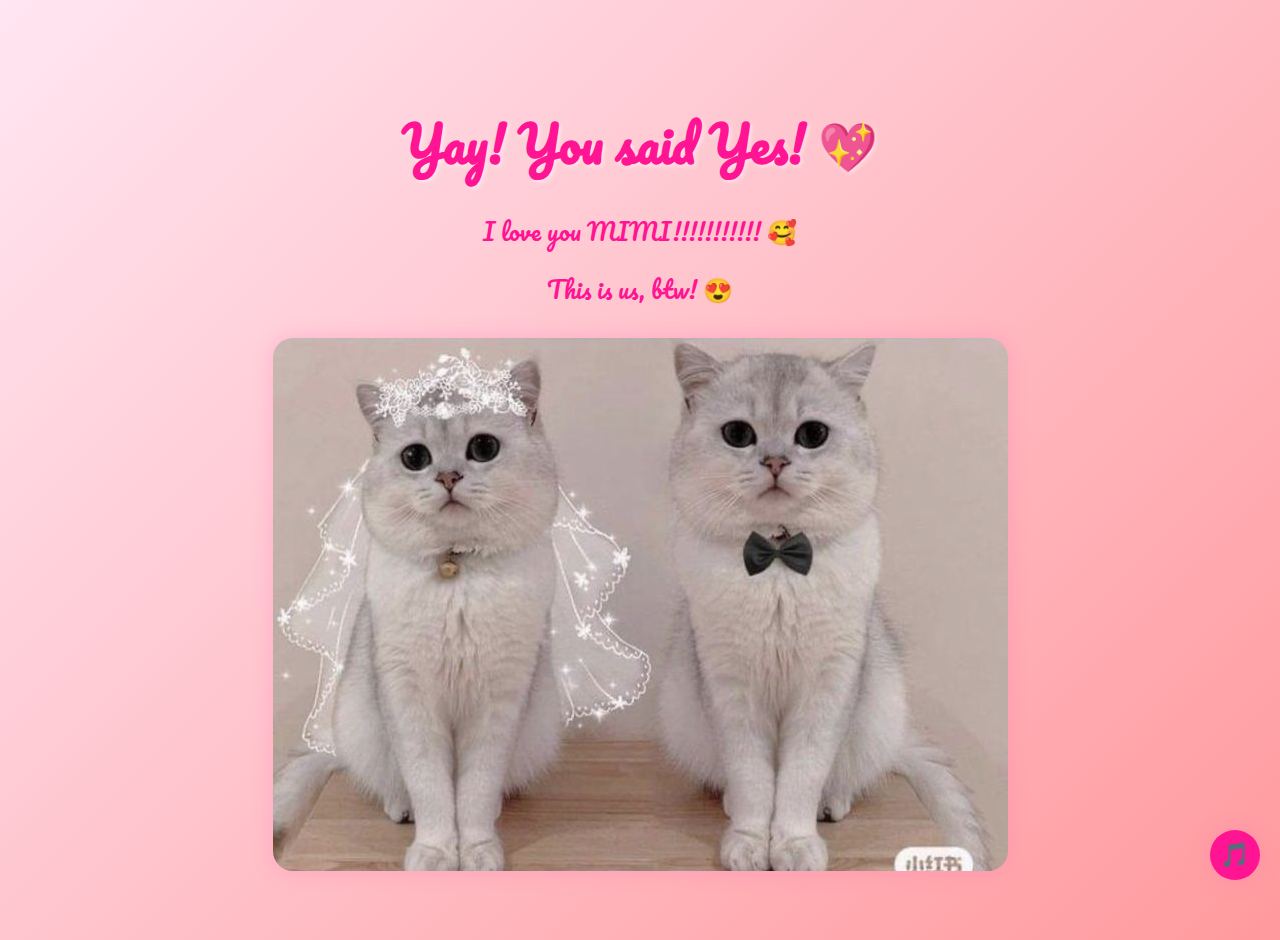
==== newpage.html @ 92f3af92 "Add files via upload" ====
<!DOCTYPE html>
<html lang="en">
<head>
    <meta charset="UTF-8">
    <meta name="viewport" content="width=device-width, initial-scale=1.0">
    <title>My Love</title>
    <link rel="stylesheet" href="https://fonts.googleapis.com/css2?family=Pacifico&display=swap">
    <style>
        :root {
            --soft-pink: #ffe6f2;
            --dark-pink: #ff1493;
        }

        body {
            margin: 0;
            min-height: 100vh;
            display: flex;
            flex-direction: column;
            justify-content: center;
            align-items: center;
            background: linear-gradient(135deg, var(--soft-pink) 0%, #ff9a9e 100%);
            font-family: 'Pacifico', cursive;
            text-align: center;
            color: var(--dark-pink);
            padding: 20px; /* Added padding for mobile */
        }

        h1 {
            font-size: 2.5rem; /* Adjusted for mobile */
            text-shadow: 2px 2px 4px rgba(255, 255, 255, 0.5);
            margin-bottom: 1rem;
        }

        p {
            font-size: 1.25rem; /* Adjusted for mobile */
            margin: 0.5rem 0;
        }

        img {
            max-width: 100%; /* Adjusted for mobile */
            height: auto;
            border-radius: 20px;
            box-shadow: 0 0 20px rgba(255, 105, 180, 0.3);
            margin-top: 20px;
        }

        /* Music control button styling */
        .music-control {
            position: fixed;
            bottom: 20px;
            right: 20px;
            background: var(--dark-pink);
            color: white;
            border: none;
            border-radius: 50%;
            width: 50px;
            height: 50px;
            font-size: 1.5rem;
            cursor: pointer;
            box-shadow: 0 0 20px rgba(255, 105, 180, 0.3);
            transition: transform 0.3s ease;
            display: flex;
            justify-content: center;
            align-items: center;
        }

        .music-control:hover {
            transform: scale(1.1);
        }

        /* Media query for larger screens */
        @media (min-width: 768px) {
            h1 {
                font-size: 3rem; /* Larger font size for PC */
            }

            p {
                font-size: 1.5rem; /* Larger font size for PC */
            }

            img {
                max-width: 80%; /* Adjusted for PC */
            }
        }
    </style>
</head>
<body>
    <!-- Add background music audio element -->
    <audio id="bgMusic" loop>
        <source src="Yebbas Heartbreak.mp3" type="audio/mp3">
    </audio>

    <h1>Yay! You said Yes! 💖</h1>
    <p>I love you MIMI!!!!!!!!!!! 🥰</p>
    <p>This is us, btw! 😍</p>
    <img src="cuteness.jpg" alt="A cute image for you!">

    <!-- Add music control button -->
    <button class="music-control" id="musicToggle">🎵</button>

    <script>
        // Get audio element and toggle button
        const bgMusic = document.getElementById('bgMusic');
        const musicToggle = document.getElementById('musicToggle');
        let isMusicPlaying = false;

        // Function to toggle music
        function toggleMusic() {
            if (isMusicPlaying) {
                bgMusic.pause();
                musicToggle.textContent = '🎵';
            } else {
                bgMusic.play();
                musicToggle.textContent = '⏸️';
            }
            isMusicPlaying = !isMusicPlaying;
        }

        // Add click event to music toggle button
        musicToggle.addEventListener('click', toggleMusic);

        // Auto-play music when page loads (will only work if browser allows)
        window.addEventListener('load', () => {
            // Try to play music automatically
            const playPromise = bgMusic.play();
            
            if (playPromise !== undefined) {
                playPromise.then(() => {
                    // Automatic playback started
                    isMusicPlaying = true;
                    musicToggle.textContent = '⏸️';
                }).catch(error => {
                    // Auto-play was prevented
                    isMusicPlaying = false;
                    musicToggle.textContent = '🎵';
                });
            }
        });
    </script>
</body>
</html>
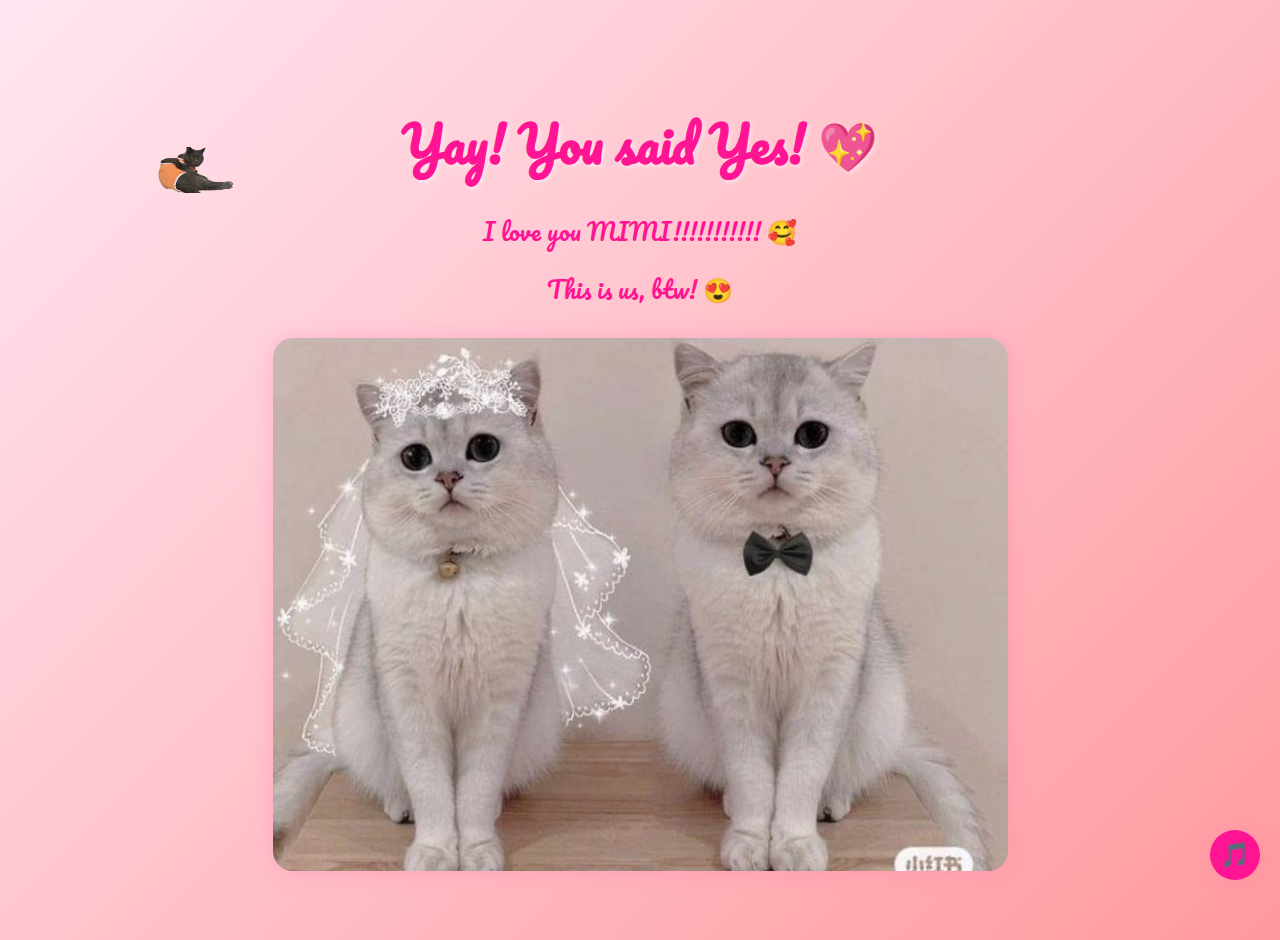
==== commit a39d596d: "Update newpage.html" ====
--- a/newpage.html
+++ b/newpage.html
@@ -22,22 +22,24 @@
             font-family: 'Pacifico', cursive;
             text-align: center;
             color: var(--dark-pink);
-            padding: 20px; /* Added padding for mobile */
+            padding: 20px;
+            position: relative; /* Needed for absolute positioning */
+            overflow: hidden; /* Prevent scrolling */
         }
 
         h1 {
-            font-size: 2.5rem; /* Adjusted for mobile */
+            font-size: 2.5rem;
             text-shadow: 2px 2px 4px rgba(255, 255, 255, 0.5);
             margin-bottom: 1rem;
         }
 
         p {
-            font-size: 1.25rem; /* Adjusted for mobile */
+            font-size: 1.25rem;
             margin: 0.5rem 0;
         }
 
         img {
-            max-width: 100%; /* Adjusted for mobile */
+            max-width: 100%;
             height: auto;
             border-radius: 20px;
             box-shadow: 0 0 20px rgba(255, 105, 180, 0.3);
@@ -68,24 +70,35 @@
             transform: scale(1.1);
         }
 
+        /* DVD-style Bouncing Cat */
+        .cat {
+            position: absolute;
+            width: 100px;
+            height: 100px;
+            background-image: url('poopypablo.png'); /* Replace with your cat image */
+            background-size: contain;
+            background-repeat: no-repeat;
+        }
+
         /* Media query for larger screens */
         @media (min-width: 768px) {
             h1 {
-                font-size: 3rem; /* Larger font size for PC */
+                font-size: 3rem;
             }
 
             p {
-                font-size: 1.5rem; /* Larger font size for PC */
+                font-size: 1.5rem;
             }
 
             img {
-                max-width: 80%; /* Adjusted for PC */
+                max-width: 80%;
             }
         }
     </style>
 </head>
 <body>
-    <!-- Add background music audio element -->
+
+    <!-- Add background music -->
     <audio id="bgMusic" loop>
         <source src="Yebbas Heartbreak.mp3" type="audio/mp3">
     </audio>
@@ -98,13 +111,15 @@
     <!-- Add music control button -->
     <button class="music-control" id="musicToggle">🎵</button>
 
+    <!-- Bouncing cat -->
+    <div class="cat" id="cat"></div>
+
     <script>
-        // Get audio element and toggle button
+        // Music toggle logic
         const bgMusic = document.getElementById('bgMusic');
         const musicToggle = document.getElementById('musicToggle');
         let isMusicPlaying = false;
 
-        // Function to toggle music
         function toggleMusic() {
             if (isMusicPlaying) {
                 bgMusic.pause();
@@ -116,26 +131,55 @@
             isMusicPlaying = !isMusicPlaying;
         }
 
-        // Add click event to music toggle button
         musicToggle.addEventListener('click', toggleMusic);
 
-        // Auto-play music when page loads (will only work if browser allows)
+        // Auto-play music on page load (if allowed)
         window.addEventListener('load', () => {
-            // Try to play music automatically
             const playPromise = bgMusic.play();
-            
             if (playPromise !== undefined) {
                 playPromise.then(() => {
-                    // Automatic playback started
                     isMusicPlaying = true;
                     musicToggle.textContent = '⏸️';
-                }).catch(error => {
-                    // Auto-play was prevented
+                }).catch(() => {
                     isMusicPlaying = false;
                     musicToggle.textContent = '🎵';
                 });
             }
         });
+
+        // DVD Bounce Animation Logic
+        const cat = document.getElementById('cat');
+        let posX = 100; // Initial X position
+        let posY = 100; // Initial Y position
+        let speedX = 1; // Speed in X direction
+        let speedY = 1; // Speed in Y direction
+        const catSize = 100; // Size of the cat
+        const screenWidth = window.innerWidth;
+        const screenHeight = window.innerHeight;
+
+        function updatePosition() {
+            posX += speedX;
+            posY += speedY;
+
+            // Check for collisions with screen edges
+            if (posX + catSize >= window.innerWidth || posX <= 0) {
+                speedX *= -1; // Reverse direction
+            }
+            if (posY + catSize >= window.innerHeight || posY <= 0) {
+                speedY *= -1; // Reverse direction
+            }
+
+            // Update cat position
+            cat.style.left = posX + "px";
+            cat.style.top = posY + "px";
+
+            // Continue animation
+            requestAnimationFrame(updatePosition);
+        }
+
+        // Start the animation
+        updatePosition();
     </script>
+
 </body>
-</html>+</html>
